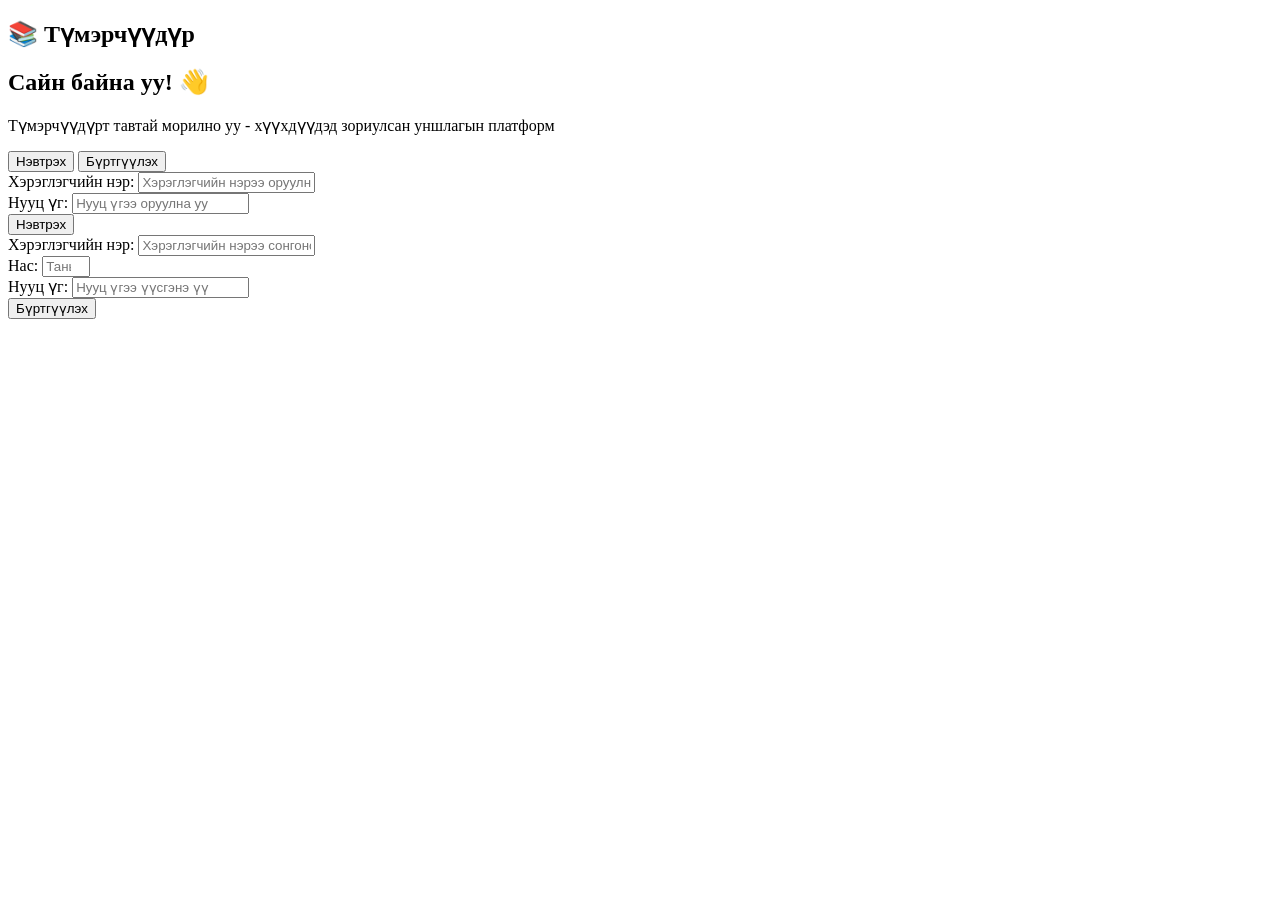
==== index.html @ ab3b8abc "Үндсэн HTML хуудас үүсгэх" ====
<!DOCTYPE html>
<html lang="mn">
<head>
    <meta charset="UTF-8">
    <meta name="viewport" content="width=device-width, initial-scale=1.0">
    <title>Түмэрчүүдүр - Хүүхдийн уншлагын сайт</title>
    <link rel="stylesheet" href="style.css">
</head>
<body>
    <div class="container">
        <!-- Навигаци -->
        <nav class="navbar">
            <div class="nav-content">
                <h1 class="logo">📚 Түмэрчүүдүр</h1>
                <div class="nav-links">
                    <button id="logoutBtn" class="nav-btn" style="display:none;">Гарах</button>
                    <a href="admin.html" class="nav-btn admin-link" id="adminLink" style="display:none;">⚙️ Админ</a>
                </div>
            </div>
        </nav>

        <!-- Нүүр хуудас -->
        <div id="homePage" class="page">
            <div class="welcome-section">
                <h2>Сайн байна уу! 👋</h2>
                <p>Түмэрчүүдүрт тавтай морилно уу - хүүхдүүдэд зориулсан уншлагын платформ</p>
            </div>

            <div class="auth-section">
                <div class="tab-buttons">
                    <button class="tab-btn active" onclick="switchTab('login')">Нэвтрэх</button>
                    <button class="tab-btn" onclick="switchTab('register')">Бүртгүүлэх</button>
                </div>

                <!-- Нэвтрэх форм -->
                <div id="loginTab" class="tab-content active">
                    <form onsubmit="handleLogin(event)">
                        <div class="form-group">
                            <label>Хэрэглэгчийн нэр:</label>
                            <input type="text" id="loginUsername" placeholder="Хэрэглэгчийн нэрээ оруулна уу" required>
                        </div>
                        <div class="form-group">
                            <label>Нууц үг:</label>
                            <input type="password" id="loginPassword" placeholder="Нууц үгээ оруулна уу" required>
                        </div>
                        <button type="submit" class="btn btn-primary">Нэвтрэх</button>
                    </form>
                </div>

                <!-- Бүртгүүлэх форм -->
                <div id="registerTab" class="tab-content">
                    <form onsubmit="handleRegister(event)">
                        <div class="form-group">
                            <label>Хэрэглэгчийн нэр:</label>
                            <input type="text" id="registerUsername" placeholder="Хэрэглэгчийн нэрээ сонгоно уу" required>
                        </div>
                        <div class="form-group">
                            <label>Нас:</label>
                            <input type="number" id="registerAge" min="10" max="16" placeholder="Таны нас" required>
                        </div>
                        <div class="form-group">
                            <label>Нууц үг:</label>
                            <input type="password" id="registerPassword" placeholder="Нууц үгээ үүсгэнэ үү" required>
                        </div>
                        <button type="submit" class="btn btn-primary">Бүртгүүлэх</button>
                    </form>
                </div>
            </div>
        </div>

        <!-- Уншлагын хуудас -->
        <div id="readingPage" class="page" style="display:none;">
            <div class="reading-header">
                <h2 id="storyTitle">Түүх сонгоно уу</h2>
                <p id="userName" class="user-info"></p>
            </div>

            <div class="stories-list">
                <div class="story-card" onclick="selectStory(1)">
                    <h3>🐺 Ноён Чоно</h3>
                    <p>Зэврэг нь агнаж явдаг түүх</p>
                </div>
                <div class="story-card" onclick="selectStory(2)">
                    <h3>🐢 Аварга Яст</h3>
                    <p>Цаг хугацааны ухаалаг түүх</p>
                </div>
                <div class="story-card" onclick="selectStory(3)">
                    <h3>🌙 Сарны Үлгэр</h3>
                    <p>Шөнийн сонирхолтой үлгэр</p>
                </div>
                <div class="story-card" onclick="selectStory(4)">
                    <h3>⭐ Одны Түүх</h3>
                    <p>Небийн баяр баясгалан</p>
                </div>
            </div>

            <div id="storyContent" class="story-content" style="display:none;">
                <div class="reading-controls">
                    <button class="btn btn-secondary" onclick="toggleAudio()">🔊 Аудио</button>
                    <button class="btn btn-secondary" onclick="changeFontSize('increase')">Том</button>
                    <button class="btn btn-secondary" onclick="changeFontSize('decrease')">Жижиг</button>
                    <button class="btn btn-secondary" onclick="goBackToStories()">Буцах</button>
                </div>

                <div class="text-content" id="textContent">
                    <!-- Текст энд байх болно -->
                </div>

                <canvas id="cursorCanvas" class="cursor-canvas"></canvas>
                <audio id="audioPlayer"></audio>
            </div>
        </div>
    </div>

    <script src="script.js"></script>
</body>
</html>
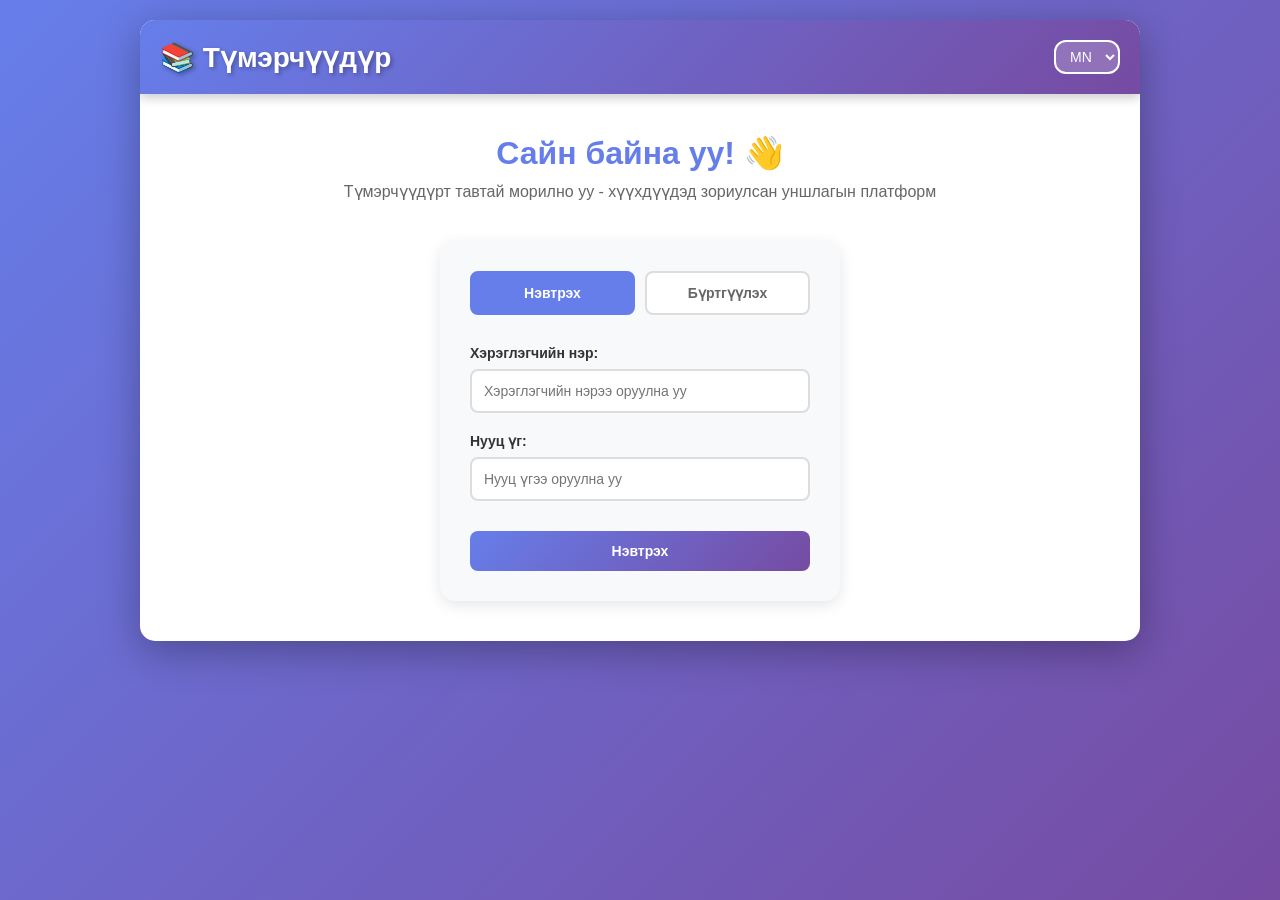
==== commit 9bee3191: "Index: add language selector, points display, dynamic stories list, leaderboard and image display" ====
--- a/index.html
+++ b/index.html
@@ -13,6 +13,11 @@
             <div class="nav-content">
                 <h1 class="logo">📚 Түмэрчүүдүр</h1>
                 <div class="nav-links">
+                    <div class="points-badge" id="pointsBadge" style="display:none;">🔵 0</div>
+                    <select id="langSelect" class="nav-btn" style="padding:6px 10px; border-radius:12px;">
+                        <option value="mn">MN</option>
+                        <option value="en">EN</option>
+                    </select>
                     <button id="logoutBtn" class="nav-btn" style="display:none;">Гарах</button>
                     <a href="admin.html" class="nav-btn admin-link" id="adminLink" style="display:none;">⚙️ Админ</a>
                 </div>
@@ -75,23 +80,8 @@
                 <p id="userName" class="user-info"></p>
             </div>
 
-            <div class="stories-list">
-                <div class="story-card" onclick="selectStory(1)">
-                    <h3>🐺 Ноён Чоно</h3>
-                    <p>Зэврэг нь агнаж явдаг түүх</p>
-                </div>
-                <div class="story-card" onclick="selectStory(2)">
-                    <h3>🐢 Аварга Яст</h3>
-                    <p>Цаг хугацааны ухаалаг түүх</p>
-                </div>
-                <div class="story-card" onclick="selectStory(3)">
-                    <h3>🌙 Сарны Үлгэр</h3>
-                    <p>Шөнийн сонирхолтой үлгэр</p>
-                </div>
-                <div class="story-card" onclick="selectStory(4)">
-                    <h3>⭐ Одны Түүх</h3>
-                    <p>Небийн баяр баясгалан</p>
-                </div>
+            <div class="stories-list" id="storiesList">
+                <!-- Story cards loaded from JS -->
             </div>
 
             <div id="storyContent" class="story-content" style="display:none;">
@@ -106,12 +96,21 @@
                     <!-- Текст энд байх болно -->
                 </div>
 
+                <div id="storyImageWrap" style="text-align:center; margin:15px 0; display:none;">
+                    <img id="storyImage" src="" alt="Story Image" style="max-width:100%; border-radius:8px;" />
+                </div>
+
                 <canvas id="cursorCanvas" class="cursor-canvas"></canvas>
                 <audio id="audioPlayer"></audio>
+
+                <div class="leaderboard" id="leaderboard">
+                    <h3>🏆 Leaderboard</h3>
+                    <ul id="leaderboardList"></ul>
+                </div>
             </div>
         </div>
     </div>
 
     <script src="script.js"></script>
 </body>
-</html>+</html>
--- a/style.css
+++ b/style.css
@@ -0,0 +1,438 @@
+/* ===== ЕРӨНХИЙ СТИЛЬ ===== */
+* {
+    margin: 0;
+    padding: 0;
+    box-sizing: border-box;
+}
+
+body {
+    font-family: 'Segoe UI', Tahoma, Geneva, Verdana, sans-serif;
+    background: linear-gradient(135deg, #667eea 0%, #764ba2 100%);
+    min-height: 100vh;
+    padding: 20px;
+}
+
+.container {
+    max-width: 1000px;
+    margin: 0 auto;
+    background: white;
+    border-radius: 15px;
+    box-shadow: 0 10px 40px rgba(0, 0, 0, 0.3);
+    overflow: hidden;
+}
+
+/* ===== НАВИГАЦИ ===== */
+.navbar {
+    background: linear-gradient(135deg, #667eea 0%, #764ba2 100%);
+    color: white;
+    padding: 20px;
+    box-shadow: 0 4px 10px rgba(0, 0, 0, 0.2);
+}
+
+.nav-content {
+    display: flex;
+    justify-content: space-between;
+    align-items: center;
+    max-width: 1000px;
+    margin: 0 auto;
+}
+
+.logo {
+    font-size: 28px;
+    font-weight: bold;
+    text-shadow: 2px 2px 4px rgba(0, 0, 0, 0.3);
+}
+
+.nav-links {
+    display: flex;
+    gap: 15px;
+    align-items: center;
+}
+
+.nav-btn {
+    background: rgba(255, 255, 255, 0.2);
+    color: white;
+    border: 2px solid white;
+    padding: 8px 16px;
+    border-radius: 20px;
+    cursor: pointer;
+    font-size: 14px;
+    transition: all 0.3s ease;
+    text-decoration: none;
+}
+
+.nav-btn:hover {
+    background: white;
+    color: #667eea;
+    transform: translateY(-2px);
+}
+
+/* =====페이지ЕС ===== */
+.page {
+    padding: 40px;
+    animation: fadeIn 0.5s ease;
+}
+
+@keyframes fadeIn {
+    from {
+        opacity: 0;
+        transform: translateY(20px);
+    }
+    to {
+        opacity: 1;
+        transform: translateY(0);
+    }
+}
+
+/* ===== НҮҮРНИЙ ХУУДАС ===== */
+.welcome-section {
+    text-align: center;
+    margin-bottom: 40px;
+}
+
+.welcome-section h2 {
+    font-size: 32px;
+    color: #667eea;
+    margin-bottom: 10px;
+}
+
+.welcome-section p {
+    font-size: 16px;
+    color: #666;
+}
+
+/* ===== АУТ-ИН ФОРМ ===== */
+.auth-section {
+    max-width: 400px;
+    margin: 0 auto;
+    background: #f8f9fa;
+    padding: 30px;
+    border-radius: 15px;
+    box-shadow: 0 4px 15px rgba(0, 0, 0, 0.1);
+}
+
+.tab-buttons {
+    display: flex;
+    gap: 10px;
+    margin-bottom: 30px;
+}
+
+.tab-btn {
+    flex: 1;
+    padding: 12px;
+    border: 2px solid #ddd;
+    background: white;
+    color: #666;
+    border-radius: 8px;
+    cursor: pointer;
+    font-size: 14px;
+    font-weight: bold;
+    transition: all 0.3s ease;
+}
+
+.tab-btn.active {
+    background: #667eea;
+    color: white;
+    border-color: #667eea;
+}
+
+.tab-content {
+    display: none;
+    animation: slideIn 0.3s ease;
+}
+
+.tab-content.active {
+    display: block;
+}
+
+@keyframes slideIn {
+    from {
+        opacity: 0;
+        transform: translateX(10px);
+    }
+    to {
+        opacity: 1;
+        transform: translateX(0);
+    }
+}
+
+.form-group {
+    margin-bottom: 20px;
+}
+
+.form-group label {
+    display: block;
+    margin-bottom: 8px;
+    color: #333;
+    font-weight: bold;
+    font-size: 14px;
+}
+
+.form-group input {
+    width: 100%;
+    padding: 12px;
+    border: 2px solid #ddd;
+    border-radius: 8px;
+    font-size: 14px;
+    transition: all 0.3s ease;
+}
+
+.form-group input:focus {
+    outline: none;
+    border-color: #667eea;
+    box-shadow: 0 0 5px rgba(102, 126, 234, 0.3);
+}
+
+/* ===== ТОВЧНУУД ===== */
+.btn {
+    padding: 12px 24px;
+    border: none;
+    border-radius: 8px;
+    font-size: 14px;
+    font-weight: bold;
+    cursor: pointer;
+    transition: all 0.3s ease;
+    width: 100%;
+    margin-top: 10px;
+}
+
+.btn-primary {
+    background: linear-gradient(135deg, #667eea 0%, #764ba2 100%);
+    color: white;
+}
+
+.btn-primary:hover {
+    transform: translateY(-2px);
+    box-shadow: 0 8px 15px rgba(102, 126, 234, 0.4);
+}
+
+.btn-secondary {
+    background: #f0f0f0;
+    color: #333;
+    margin: 5px;
+    width: auto;
+    padding: 10px 15px;
+    font-size: 13px;
+}
+
+.btn-secondary:hover {
+    background: #667eea;
+    color: white;
+}
+
+/* ===== УНШЛАГЫН ХУУДАС ===== */
+.reading-header {
+    text-align: center;
+    margin-bottom: 30px;
+    padding-bottom: 20px;
+    border-bottom: 2px solid #667eea;
+}
+
+.reading-header h2 {
+    font-size: 28px;
+    color: #667eea;
+    margin-bottom: 10px;
+}
+
+.user-info {
+    color: #666;
+    font-size: 14px;
+}
+
+/* ===== ТҮҮХҮҮДИЙН ЖАГСААЛТ ===== */
+.stories-list {
+    display: grid;
+    grid-template-columns: repeat(auto-fit, minmax(200px, 1fr));
+    gap: 20px;
+    margin-bottom: 30px;
+}
+
+.story-card {
+    background: linear-gradient(135deg, #667eea 0%, #764ba2 100%);
+    color: white;
+    padding: 20px;
+    border-radius: 12px;
+    cursor: pointer;
+    transition: all 0.3s ease;
+    box-shadow: 0 4px 10px rgba(0, 0, 0, 0.1);
+}
+
+.story-card:hover {
+    transform: translateY(-5px);
+    box-shadow: 0 10px 25px rgba(0, 0, 0, 0.2);
+}
+
+.story-card h3 {
+    font-size: 20px;
+    margin-bottom: 10px;
+}
+
+.story-card p {
+    font-size: 14px;
+    opacity: 0.9;
+}
+
+/* ===== УНШЛАГЫН КОНТЕНТ ===== */
+.story-content {
+    background: #f8f9fa;
+    padding: 30px;
+    border-radius: 12px;
+}
+
+.reading-controls {
+    display: flex;
+    gap: 10px;
+    margin-bottom: 20px;
+    flex-wrap: wrap;
+}
+
+.text-content {
+    background: white;
+    padding: 30px;
+    border-radius: 12px;
+    line-height: 1.8;
+    font-size: 16px;
+    color: #333;
+    margin-bottom: 20px;
+    min-height: 300px;
+    box-shadow: 0 2px 10px rgba(0, 0, 0, 0.1);
+}
+
+/* ===== CANVAS КУРСОР ===== */
+#cursorCanvas {
+    display: block;
+    margin-bottom: 20px;
+    border: 2px solid #667eea;
+    border-radius: 8px;
+    background: white;
+}
+
+/* ===== АДМИН ПАНЕЛ ===== */
+.admin-page {
+    padding: 40px;
+}
+
+.admin-tabs {
+    display: flex;
+    gap: 10px;
+    margin-bottom: 30px;
+    flex-wrap: wrap;
+}
+
+.admin-tab-btn {
+    padding: 12px 20px;
+    background: #f0f0f0;
+    border: 2px solid #ddd;
+    border-radius: 8px;
+    cursor: pointer;
+    font-weight: bold;
+    transition: all 0.3s ease;
+}
+
+.admin-tab-btn.active {
+    background: #667eea;
+    color: white;
+    border-color: #667eea;
+}
+
+.admin-content {
+    display: none;
+}
+
+.admin-content.active {
+    display: block;
+}
+
+.admin-table {
+    width: 100%;
+    border-collapse: collapse;
+    margin-bottom: 20px;
+    background: white;
+    border-radius: 8px;
+    overflow: hidden;
+    box-shadow: 0 2px 10px rgba(0, 0, 0, 0.1);
+}
+
+.admin-table th,
+.admin-table td {
+    padding: 15px;
+    text-align: left;
+    border-bottom: 1px solid #ddd;
+}
+
+.admin-table th {
+    background: #667eea;
+    color: white;
+    font-weight: bold;
+}
+
+.admin-table tr:hover {
+    background: #f8f9fa;
+}
+
+/* ===== ФОРМ ЭЛЕМЕНТҮҮД ===== */
+.form-section {
+    background: #f8f9fa;
+    padding: 20px;
+    border-radius: 12px;
+    margin-bottom: 20px;
+}
+
+.form-section h3 {
+    margin-bottom: 20px;
+    color: #667eea;
+}
+
+.form-row {
+    display: grid;
+    grid-template-columns: repeat(auto-fit, minmax(200px, 1fr));
+    gap: 15px;
+    margin-bottom: 15px;
+}
+
+/* ===== RESPONSIVE ===== */
+@media (max-width: 768px) {
+    .page {
+        padding: 20px;
+    }
+
+    .welcome-section h2 {
+        font-size: 24px;
+    }
+
+    .stories-list {
+        grid-template-columns: 1fr;
+    }
+
+    .text-content {
+        font-size: 14px;
+        padding: 20px;
+    }
+
+    .reading-controls {
+        flex-direction: column;
+    }
+
+    .reading-controls .btn {
+        width: 100%;
+        margin: 5px 0;
+    }
+
+    .navbar {
+        padding: 15px;
+    }
+
+    .nav-content {
+        flex-direction: column;
+        gap: 15px;
+    }
+
+    .admin-table {
+        font-size: 12px;
+    }
+
+    .admin-table th,
+    .admin-table td {
+        padding: 10px;
+    }
+}
